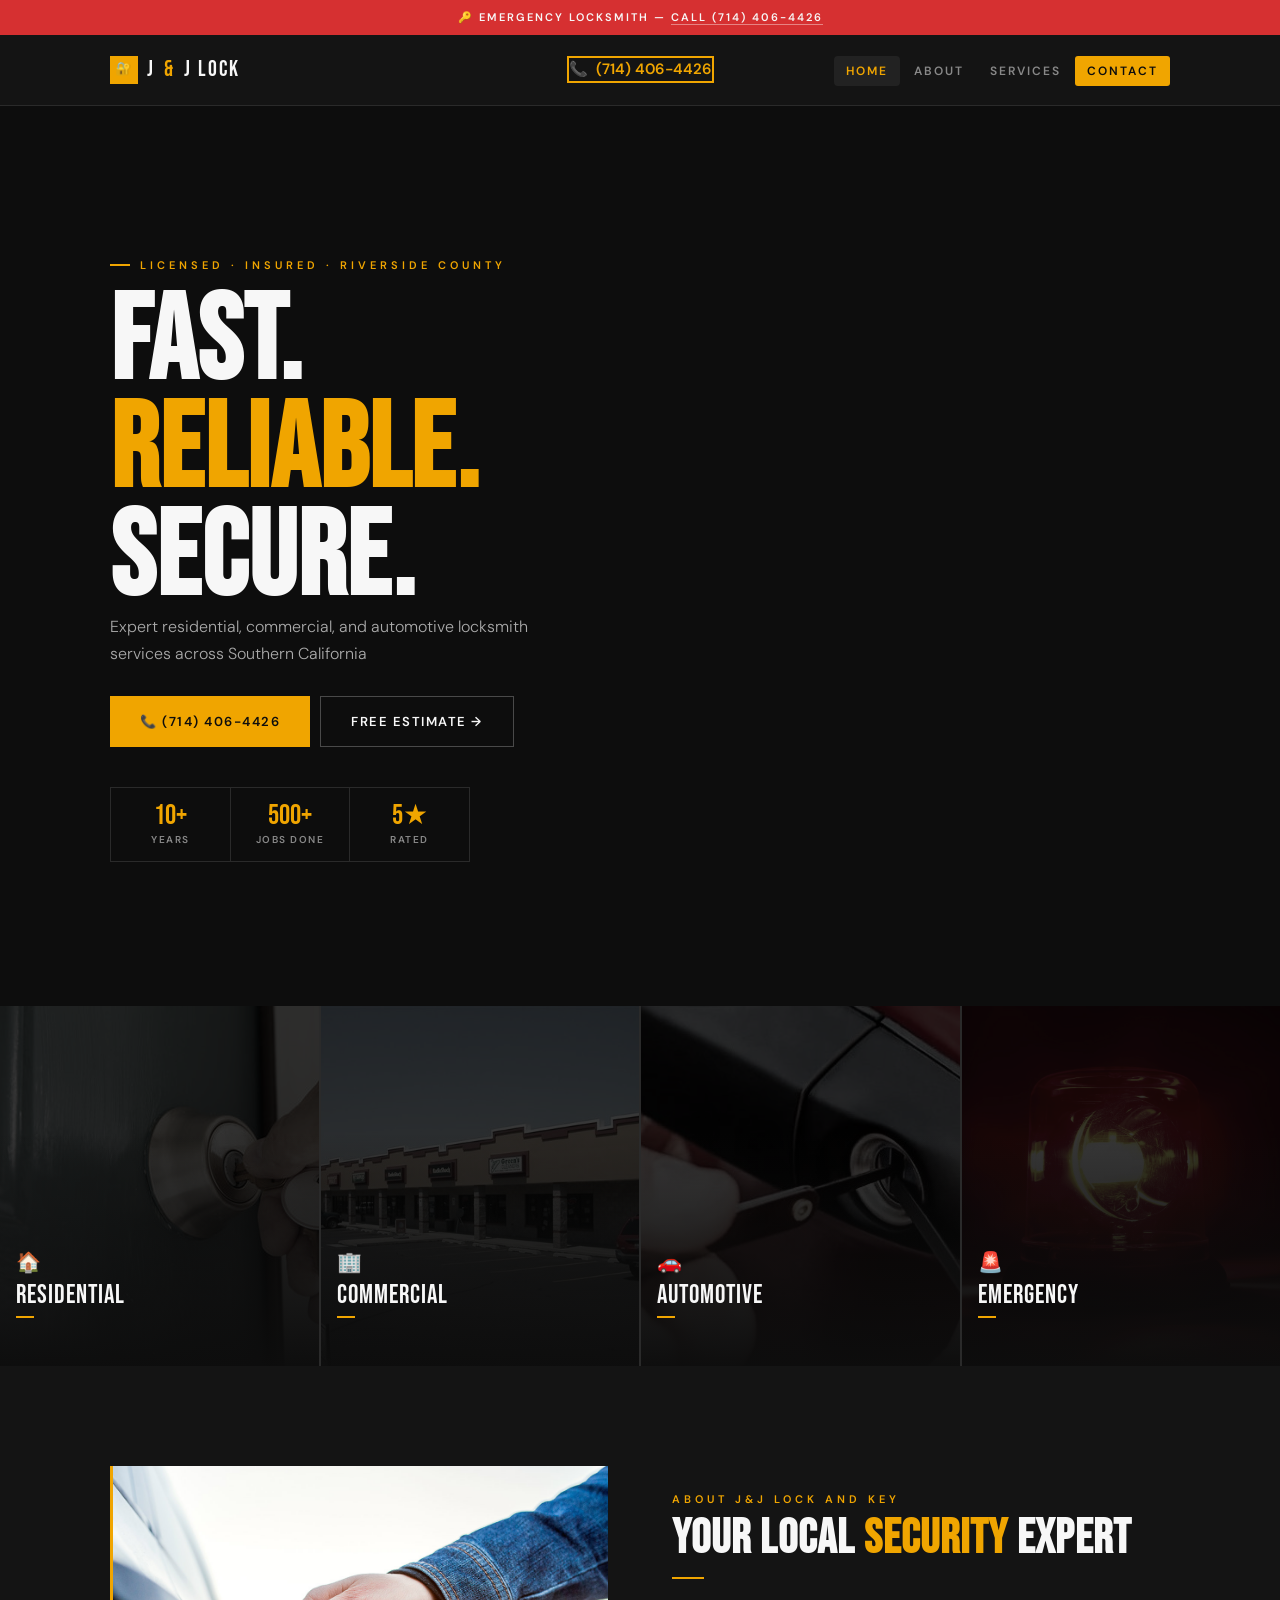
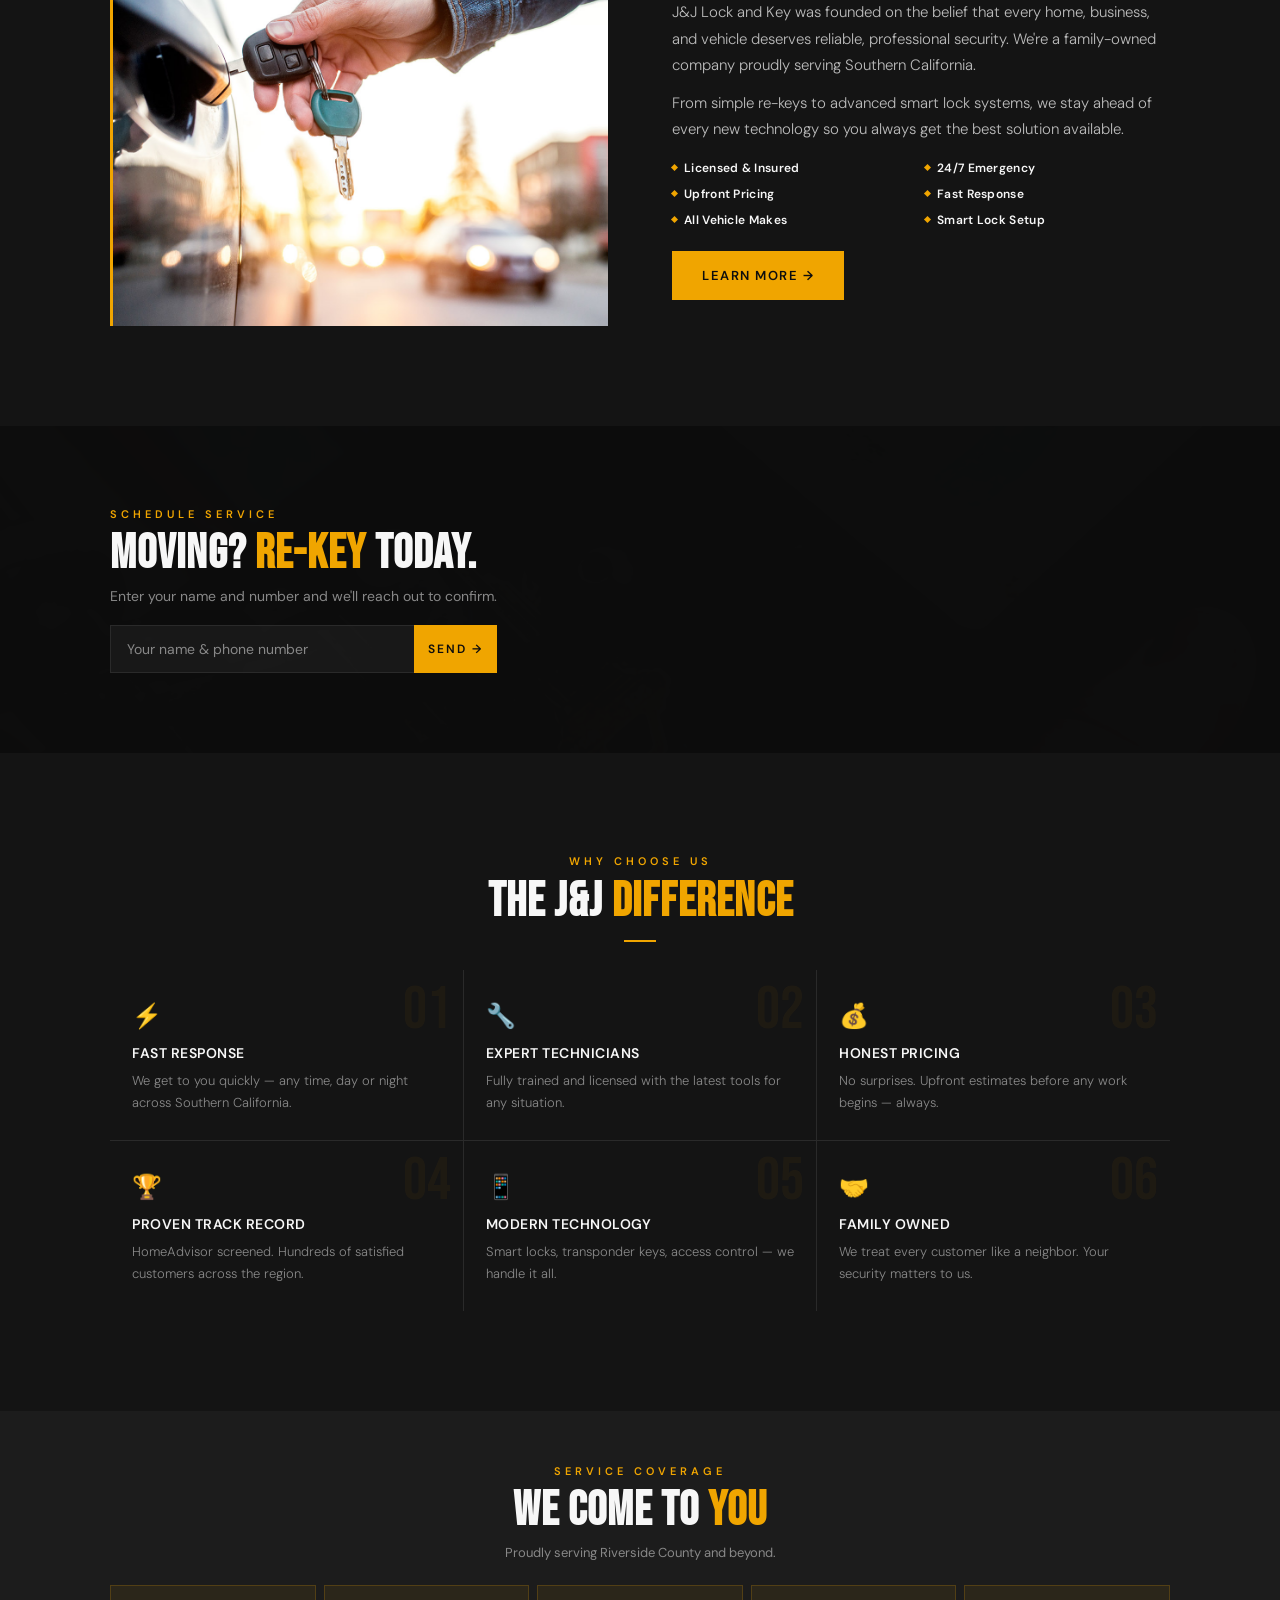
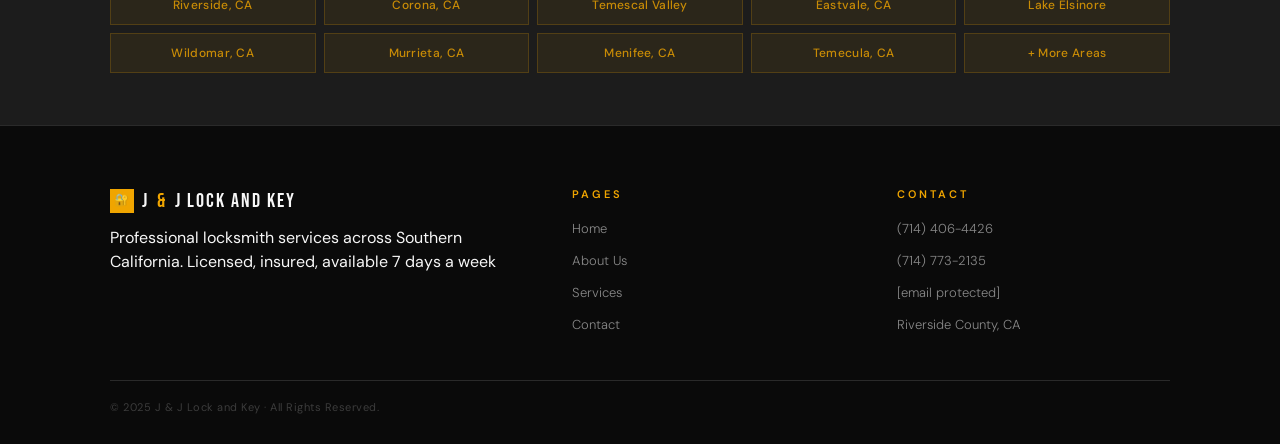
==== index.html @ a3571da6 "first commit" ====
<!DOCTYPE html>
<html lang="en">
<head>
<meta charset="UTF-8">
<meta name="viewport" content="width=device-width, initial-scale=1.0">
<title>J&J Lock and Key – Professional Locksmith | Southern California</title>
<link rel="stylesheet" href="style.css">

</head>
<body>
<div class="strip"><p>🔑 Emergency Locksmith — <a href="tel:+17144064426">Call (714) 406-4426</a></p></div>
<nav class="nav">
  <div class="wrap">
    <div class="nav__inner">
      <a href="index.html" class="nav__logo"><div class="nav__logo-mark">🔐</div>J<span>&amp;</span>J Lock</a>
      <a href="tel:+17144064426" class="nav__phone-mobile">📞 (714) 406-4426</a>
      <a href="tel:+17144064426" class="nav__phone-desktop">(714) 406-4426</a>
      <ul class="nav__links">
        <li><a href="index.html" class="active">Home</a></li>
        <li><a href="about.html">About</a></li>
        <li><a href="services.html">Services</a></li>
        <li><a href="contact.html" class="nav__cta">Contact</a></li>
      </ul>
      <button class="nav__burger" id="burger" aria-label="Open menu">
        <span></span><span></span><span></span>
      </button>
    </div>
  </div>
</nav>

<div class="nav__scrim" id="scrim"></div>
<div class="nav__drawer" id="drawer">
  <div class="nav__drawer-top">
    <div class="nav__drawer-logo"><div class="nav__logo-mark">🔐</div>J<span>&amp;</span>J Lock</div>
    <button class="nav__drawer-close" id="drawerClose">✕</button>
  </div>
  <div class="nav__drawer-phone">
    <span style="font-size:22px;">📞</span>
    <div><a href="tel:+17144064426">(714) 406-4426</a><p>Call or text anytime</p></div>
  </div>
  <nav class="nav__drawer-links">
    <a href="index.html" class="active">🏠 Home</a>
    <a href="about.html">👤 About Us</a>
    <a href="services.html">🔧 Services</a>
    <a href="contact.html">✉️ Contact</a>
  </nav>
  <a href="contact.html" class="nav__drawer-cta">Get a Free Estimate →</a>
  <div class="nav__drawer-bottom">
    <p>J&amp;J Lock and Key<br>Riverside County, CA<br>Licensed · Insured · Home Advisor Approved</p>
  </div>
</div>

<script>
(function(){
  var b=document.getElementById('burger'),d=document.getElementById('drawer'),s=document.getElementById('scrim'),c=document.getElementById('drawerClose');
  function open(){b.classList.add('open');d.classList.add('open');s.classList.add('open');document.body.style.overflow='hidden';}
  function shut(){b.classList.remove('open');d.classList.remove('open');s.classList.remove('open');document.body.style.overflow='';}
  b.addEventListener('click',open);c.addEventListener('click',shut);s.addEventListener('click',shut);
  d.querySelectorAll('a').forEach(function(a){a.addEventListener('click',shut);});
})();
</script>

<section class="hero">
  <video class="hero__video" autoplay muted loop playsinline>
    <source src="istockphoto-1173517338-640_adpp_is.mp4" type="video/mp4">
  </video>
  <div class="hero__overlay"></div>
  <div class="wrap">
    <div class="hero__body">
      <div class="hero__eyebrow a1"><span class="label">Licensed · Insured · Riverside County</span></div>
      <h1 class="d1 a2">Fast.<br><span class="gold">Reliable.</span><br>Secure.</h1>
      <p class="hero__sub a3">Expert residential, commercial, and automotive locksmith services across Southern California</p>
      <div class="hero__actions a4">
        <a href="tel:+17144064426" class="btn btn--gold">📞 (714) 406-4426</a>
        <a href="contact.html" class="btn btn--ghost">Free Estimate →</a>
      </div>
      <div class="hero__stats a5">
        <div class="hstat"><div class="hstat__n">10+</div><div class="hstat__l">Years</div></div>
        <div class="hstat"><div class="hstat__n">500+</div><div class="hstat__l">Jobs Done</div></div>
        <div class="hstat"><div class="hstat__n">5★</div><div class="hstat__l">Rated</div></div>
      </div>
    </div>
  </div>
</section>

<div class="svc-grid">
  <div class="svc-card"><img src="joelimage7.jpg" alt="Residential">
    <div class="svc-card__body"><div class="svc-card__icon">🏠</div><div class="svc-card__name">Residential</div><div class="svc-card__tick"></div><div class="svc-card__desc">Locks, re-keying, deadbolts &amp; smart locks.</div><a href="services.html" class="svc-card__link">See Services →</a></div></div>
  <div class="svc-card"><img src="commercial.jpg" alt="Commercial">
    <div class="svc-card__body"><div class="svc-card__icon">🏢</div><div class="svc-card__name">Commercial</div><div class="svc-card__tick"></div><div class="svc-card__desc">Master keys, access control &amp; re-keying.</div><a href="services.html" class="svc-card__link">See Services →</a></div></div>
  <div class="svc-card"><img src="automotive.jpg" alt="Automotive">
    <div class="svc-card__body"><div class="svc-card__icon">🚗</div><div class="svc-card__name">Automotive</div><div class="svc-card__tick"></div><div class="svc-card__desc">Car lockouts, key cutting &amp; transponders.</div><a href="services.html" class="svc-card__link">See Services →</a></div></div>
  <div class="svc-card"><img src="alarm.jpg" alt="Emergency">
    <div class="svc-card__body"><div class="svc-card__icon">🚨</div><div class="svc-card__name">Emergency</div><div class="svc-card__tick"></div><div class="svc-card__desc">Locked out? We respond 24/7.</div><a href="contact.html" class="svc-card__link">Call Now →</a></div></div>
</div>

<section class="section section--dark">
  <div class="wrap">
    <div class="about-row__grid">
      <img class="about-row__img" src="joelimage5.jpg" alt="Joel at work">
      <div class="about-row__body">
        <span class="label" style="display:block;margin-bottom:8px;">About J&amp;J Lock and Key</span>
        <h2 class="d3" style="margin-bottom:4px;">Your Local <span class="gold">Security</span> Expert</h2>
        <div class="line"></div>
        <p>J&amp;J Lock and Key was founded on the belief that every home, business, and vehicle deserves reliable, professional security. We're a family-owned company proudly serving Southern California.</p>
        <p>From simple re-keys to advanced smart lock systems, we stay ahead of every new technology so you always get the best solution available.</p>
        <div class="feats">
          <div class="feat">Licensed &amp; Insured</div><div class="feat">24/7 Emergency</div>
          <div class="feat">Upfront Pricing</div><div class="feat">Fast Response</div>
          <div class="feat">All Vehicle Makes</div><div class="feat">Smart Lock Setup</div>
        </div>
        <a href="about.html" class="btn btn--gold">Learn More →</a>
      </div>
    </div>
  </div>
</section>

<section class="cta-section">
  <div class="cta-section__bg" style="background-image:url('keycutter.jpg');"></div>
  <div class="cta-section__overlay"></div>
  <div class="wrap"><div class="cta-section__inner">
    <div class="cta-section__body">
      <span class="label" style="display:block;margin-bottom:8px;">Schedule Service</span>
      <h2 class="d3" style="margin-bottom:8px;">Moving? <span class="gold">Re-Key</span> Today.</h2>
      <p>Enter your name and number and we'll reach out to confirm.</p>
      <form class="cta-form" onsubmit="return false;" style="margin-top:18px;">
        <input type="text" placeholder="Your name &amp; phone number">
        <button type="submit">Send →</button>
      </form>
    </div>
  </div></div>
</section>

<section class="section section--dark">
  <div class="wrap">
    <div class="center">
      <span class="label" style="display:block;margin-bottom:8px;">Why Choose Us</span>
      <h2 class="d3" style="margin-bottom:4px;">The J&amp;J <span class="gold">Difference</span></h2>
      <div class="line line--c"></div>
    </div>
    <div class="why-grid">
      <div class="why-card"><div class="why-card__n">01</div><span class="why-card__icon">⚡</span><div class="why-card__title">Fast Response</div><p class="why-card__body">We get to you quickly — any time, day or night across Southern California.</p></div>
      <div class="why-card"><div class="why-card__n">02</div><span class="why-card__icon">🔧</span><div class="why-card__title">Expert Technicians</div><p class="why-card__body">Fully trained and licensed with the latest tools for any situation.</p></div>
      <div class="why-card"><div class="why-card__n">03</div><span class="why-card__icon">💰</span><div class="why-card__title">Honest Pricing</div><p class="why-card__body">No surprises. Upfront estimates before any work begins — always.</p></div>
      <div class="why-card"><div class="why-card__n">04</div><span class="why-card__icon">🏆</span><div class="why-card__title">Proven Track Record</div><p class="why-card__body">HomeAdvisor screened. Hundreds of satisfied customers across the region.</p></div>
      <div class="why-card"><div class="why-card__n">05</div><span class="why-card__icon">📱</span><div class="why-card__title">Modern Technology</div><p class="why-card__body">Smart locks, transponder keys, access control — we handle it all.</p></div>
      <div class="why-card"><div class="why-card__n">06</div><span class="why-card__icon">🤝</span><div class="why-card__title">Family Owned</div><p class="why-card__body">We treat every customer like a neighbor. Your security matters to us.</p></div>
    </div>
  </div>
</section>

<section class="areas">
  <div class="wrap">
    <span class="label" style="display:block;margin-bottom:8px;">Service Coverage</span>
    <h2 class="d3" style="margin-bottom:8px;">We Come To <span class="gold">You</span></h2>
    <p>Proudly serving Riverside County and beyond.</p>
    <div class="tags" style="margin-top:18px;">
      <span class="tag-pill">Riverside, CA</span><span class="tag-pill">Corona, CA</span>
      <span class="tag-pill">Temescal Valley</span><span class="tag-pill">Eastvale, CA</span>
      <span class="tag-pill">Lake Elsinore</span><span class="tag-pill">Wildomar, CA</span>
      <span class="tag-pill">Murrieta, CA</span><span class="tag-pill">Menifee, CA</span>
      <span class="tag-pill">Temecula, CA</span><span class="tag-pill">+ More Areas</span>
    </div>
  </div>
</section>
<footer class="footer"><div class="wrap">
  <div class="footer__grid">
    <div>
      <a href="index.html" class="footer__logo"><div class="footer__logo-mark">🔐</div>J<span>&amp;</span>J Lock and Key</a>
      <p>Professional locksmith services across Southern California. Licensed, insured, available 7 days a week</p>
    </div>
    <div>
      <span class="footer__head">Pages</span>
      <ul class="footer__list">
        <li><a href="index.html">Home</a></li>
        <li><a href="about.html">About Us</a></li>
        <li><a href="services.html">Services</a></li>
        <li><a href="contact.html">Contact</a></li>
      </ul>
    </div>
    <div>
      <span class="footer__head">Contact</span>
      <ul class="footer__list">
        <li><a href="tel:+17144064426">(714) 406-4426</a></li>
        <li><a href="tel:+17147732135">(714) 773-2135</a></li>
        <li><a href="/cdn-cgi/l/email-protection#432a2d252c0329292f2c2028222d2728263a6d202c2e"><span class="__cf_email__" data-cfemail="620b0c040d2208080e0d0109030c0609071b4c010d0f">[email&#160;protected]</span></a></li>
        <li><span>Riverside County, CA</span></li>
      </ul>
    </div>
  </div>
  <div class="footer__bottom">© 2025 J &amp; J Lock and Key · All Rights Reserved.</div>
</div></footer>
<div class="phone-bar">
  <a href="tel:+1714406442
---- style.css ----
@import url('https://fonts.googleapis.com/css2?family=Bebas+Neue&family=DM+Sans:wght@300;400;500;600&display=swap');

/* ─── TOKENS ─── */
:root {
  --black:  #0d0d0d;
  --dark:   #141414;
  --card:   #1c1c1c;
  --border: #2a2a2a;
  --gold:   #f0a500;
  --gold2:  #ffc444;
  --white:  #f7f7f7;
  --muted:  #888;
  --smoke:  #bbb;
  --red:    #d63031;
  --d: 'Bebas Neue', sans-serif;
  --b: 'DM Sans', sans-serif;
}

/* ─── RESET ─── */
*,*::before,*::after{margin:0;padding:0;box-sizing:border-box;}
html{scroll-behavior:smooth;-webkit-text-size-adjust:100%;}
body{font-family:var(--b);background:var(--black);color:var(--white);overflow-x:hidden;line-height:1.5;}
img,video{display:block;max-width:100%;}
a{text-decoration:none;color:inherit;}
ul{list-style:none;}
button{font-family:var(--b);}

/* ─── LAYOUT ─── */
.wrap{width:100%;max-width:1140px;margin:0 auto;padding:0 20px;}
.section{padding:64px 0;}
.section--dark{background:var(--dark);}
.section--card{background:var(--card);}
.gold{color:var(--gold);}
.center{text-align:center;}

/* ─── TYPE ─── */
.d1{font-family:var(--d);font-size:clamp(52px,14vw,120px);line-height:.9;letter-spacing:1px;text-transform:uppercase;}
.d2{font-family:var(--d);font-size:clamp(36px,9vw,72px);line-height:.95;letter-spacing:1px;text-transform:uppercase;}
.d3{font-family:var(--d);font-size:clamp(28px,6vw,48px);line-height:1;letter-spacing:1px;text-transform:uppercase;}
.d4{font-family:var(--d);font-size:clamp(20px,4vw,32px);line-height:1;letter-spacing:1px;text-transform:uppercase;}
.label{font-size:11px;font-weight:600;letter-spacing:4px;text-transform:uppercase;color:var(--gold);}
.body{font-size:15px;font-weight:300;line-height:1.75;color:var(--smoke);}
.body--sm{font-size:13px;font-weight:300;line-height:1.65;color:var(--muted);}
.line{width:32px;height:2px;background:var(--gold);margin:14px 0 20px;}
.line--c{margin:14px auto 20px;}

/* ─── BUTTONS ─── */
.btn{display:inline-flex;align-items:center;justify-content:center;gap:8px;font-family:var(--b);font-size:13px;font-weight:600;letter-spacing:1.5px;text-transform:uppercase;padding:15px 30px;border:none;cursor:pointer;transition:all .2s;white-space:nowrap;}
.btn--gold{background:var(--gold);color:var(--black);}
.btn--gold:hover{background:var(--gold2);transform:translateY(-2px);box-shadow:0 8px 28px rgba(240,165,0,.3);}
.btn--ghost{background:transparent;color:var(--white);border:1.5px solid rgba(255,255,255,.25);}
.btn--ghost:hover{border-color:var(--gold);color:var(--gold);}
.btn--full{width:100%;}
.btn--sm{padding:10px 20px;font-size:12px;}

/* ─── STICKY PHONE BAR ─── */
.phone-bar{position:fixed;bottom:0;left:0;right:0;z-index:999;display:grid;grid-template-columns:1fr 1fr;}
.phone-bar a{display:flex;align-items:center;justify-content:center;gap:8px;padding:16px;font-size:13px;font-weight:600;letter-spacing:1px;text-transform:uppercase;transition:opacity .2s;}
.phone-bar__call{background:var(--gold);color:var(--black);}
.phone-bar__call:hover{background:var(--gold2);}
.phone-bar__quote{background:var(--black);color:var(--white);border-top:2px solid var(--border);}
.phone-bar__quote:hover{background:var(--card);}

/* ─── EMERGENCY STRIP ─── */
.strip{background:var(--red);padding:9px 0;text-align:center;}
.strip p{font-size:11px;font-weight:600;letter-spacing:2px;text-transform:uppercase;color:var(--white);}
.strip a{color:var(--white);border-bottom:1px solid rgba(255,255,255,.4);}

/* ─── NAV ─── */
.nav{background:var(--dark);border-bottom:1px solid var(--border);position:sticky;top:0;z-index:400;}
.nav__inner{display:grid;grid-template-columns:auto 1fr auto;align-items:center;height:58px;}
.nav__logo{font-family:var(--d);font-size:20px;letter-spacing:2px;text-transform:uppercase;color:var(--white);display:flex;align-items:center;gap:9px;white-space:nowrap;justify-self:start;}
.nav__logo-mark{width:28px;height:28px;background:var(--gold);display:flex;align-items:center;justify-content:center;font-size:13px;flex-shrink:0;}
.nav__logo span{color:var(--gold);}
.nav__phone-desktop{display:none;}
.nav__phone-mobile{justify-self:center;margin-left:-20px;display:flex;align-items:center;gap:6px;border:1.5px solid var(--gold);padding:7px 14px;font-size:12px;font-weight:600;letter-spacing:1px;color:var(--gold);white-space:nowrap;transition:all .2s;}
.nav__phone-mobile:hover{background:var(--gold);color:var(--black);}

/* HAMBURGER BUTTON */
.nav__burger{display:flex;flex-direction:column;justify-content:center;align-items:center;gap:5px;width:40px;height:40px;background:none;border:1.5px solid var(--border);cursor:pointer;flex-shrink:0;transition:border-color .2s;justify-self:end;}
.nav__burger:hover{border-color:var(--gold);}
.nav__burger span{display:block;width:20px;height:2px;background:var(--gold);transition:all .3s;transform-origin:center;}
.nav__burger.open span:nth-child(1){transform:translateY(6.5px) rotate(45deg);}
.nav__burger.open span:nth-child(2){opacity:0;transform:scaleX(0);}
.nav__burger.open span:nth-child(3){transform:translateY(-6.5px) rotate(-45deg);}

/* MOBILE DRAWER */
.nav__drawer{position:fixed;top:0;right:0;bottom:0;width:280px;max-width:85vw;background:var(--dark);border-left:1px solid var(--border);z-index:500;transform:translateX(100%);transition:transform .32s cubic-bezier(.4,0,.2,1);display:flex;flex-direction:column;overflow-y:auto;}
.nav__drawer.open{transform:translateX(0);}
.nav__drawer-top{display:flex;align-items:center;justify-content:space-between;padding:18px 20px;border-bottom:1px solid var(--border);}
.nav__drawer-logo{font-family:var(--d);font-size:18px;letter-spacing:2px;text-transform:uppercase;color:var(--white);display:flex;align-items:center;gap:8px;}
.nav__drawer-logo span{color:var(--gold);}
.nav__drawer-close{width:36px;height:36px;background:none;border:1.5px solid var(--border);color:var(--muted);font-size:18px;cursor:pointer;display:flex;align-items:center;justify-content:center;transition:all .2s;line-height:1;}
.nav__drawer-close:hover{border-color:var(--gold);color:var(--gold);}
.nav__drawer-phone{display:flex;align-items:center;gap:10px;padding:16px 20px;background:rgba(240,165,0,.07);border-bottom:1px solid var(--border);}
.nav__drawer-phone a{font-size:16px;font-weight:600;color:var(--gold);}
.nav__drawer-phone p{font-size:11px;color:var(--muted);letter-spacing:.5px;}
.nav__drawer-links{display:flex;flex-direction:column;padding:16px 0;}
.nav__drawer-links a{display:flex;align-items:center;justify-content:space-between;padding:14px 20px;font-size:14px;font-weight:600;letter-spacing:1px;text-transform:uppercase;color:var(--smoke);border-left:3px solid transparent;transition:all .2s;}
.nav__drawer-links a:hover,.nav__drawer-links a.active{color:var(--white);background:rgba(255,255,255,.04);border-left-color:var(--gold);}
.nav__drawer-links a.active{color:var(--gold);}
.nav__drawer-links a::after{content:'→';font-size:12px;color:var(--muted);}
.nav__drawer-cta{margin:8px 20px 0;background:var(--gold);color:var(--black);padding:14px 20px;font-size:13px;font-weight:600;letter-spacing:1.5px;text-transform:uppercase;text-align:center;display:block;transition:background .2s;}
.nav__drawer-cta:hover{background:var(--gold2);color:var(--black);}
.nav__drawer-bottom{margin-top:auto;padding:20px;border-top:1px solid var(--border);}
.nav__drawer-bottom p{font-size:11px;color:var(--muted);line-height:1.6;}

/* SCRIM */
.nav__scrim{position:fixed;inset:0;background:rgba(0,0,0,.65);z-index:490;opacity:0;pointer-events:none;transition:opacity .32s;}
.nav__scrim.open{opacity:1;pointer-events:all;}

/* DESKTOP NAV LINKS (hidden on mobile) */
.nav__links{display:none;}

/* ─── HERO ─── */
.hero{position:relative;min-height:100svh;display:flex;align-items:center;overflow:hidden;padding-bottom:70px;}
.hero__video{position:absolute;inset:0;width:100%;height:100%;object-fit:cover;filter:brightness(.14) saturate(.3);}
.hero__overlay{position:absolute;inset:0;background:linear-gradient(160deg,rgba(13,13,13,.97) 0%,rgba(13,13,13,.8) 60%,rgba(13,13,13,.25) 100%);}
.hero__body{position:relative;z-index:2;padding:52px 0;}
.hero__eyebrow{display:inline-flex;align-items:center;gap:10px;margin-bottom:16px;}
.hero__eyebrow::before{content:'';width:20px;height:2px;background:var(--gold);}
.hero__title{margin-bottom:18px;}
.hero__sub{font-size:16px;font-weight:300;line-height:1.7;color:rgba(187,187,187,.9);max-width:460px;margin-bottom:28px;}
.hero__actions{display:flex;flex-direction:column;gap:10px;max-width:340px;}
.hero__stats{display:flex;gap:0;margin-top:40px;border:1px solid var(--border);overflow:hidden;max-width:360px;}
.hstat{flex:1;padding:14px 12px;text-align:center;border-right:1px solid var(--border);}
.hstat:last-child{border-right:none;}
.hstat__n{font-family:var(--d);font-size:28px;color:var(--gold);line-height:1;}
.hstat__l{font-size:10px;font-weight:600;letter-spacing:1.5px;text-transform:uppercase;color:var(--muted);margin-top:2px;}

/* ─── SERVICE CARDS ─── */
.svc-grid{display:grid;grid-template-columns:1fr 1fr;gap:2px;background:var(--border);}
.svc-card{position:relative;overflow:hidden;height:220px;background:var(--card);}
.svc-card img{width:100%;height:100%;object-fit:cover;filter:brightness(.22) saturate(.4);transition:filter .5s,transform .6s;}
.svc-card:hover img{filter:brightness(.38) saturate(.7);transform:scale(1.06);}
.svc-card__body{position:absolute;inset:0;display:flex;flex-direction:column;justify-content:flex-end;padding:18px 16px;background:linear-gradient(to top,rgba(13,13,13,.97) 0%,transparent 65%);}
.svc-card__icon{font-size:20px;margin-bottom:6px;}
.svc-card__name{font-family:var(--d);font-size:22px;letter-spacing:1px;text-transform:uppercase;color:var(--white);line-height:1;}
.svc-card__tick{width:18px;height:2px;background:var(--gold);margin:7px 0;transition:width .3s;}
.svc-card:hover .svc-card__tick{width:32px;}
.svc-card__desc{font-size:11px;color:var(--smoke);line-height:1.4;max-height:0;overflow:hidden;opacity:0;transition:max-height .4s,opacity .4s;}
.svc-card:hover .svc-card__desc{max-height:50px;opacity:1;}
.svc-card__link{display:inline-block;margin-top:8px;font-size:10px;font-weight:600;letter-spacing:2px;text-transform:uppercase;color:var(--gold);opacity:0;transform:translateY(5px);transition:all .3s;}
.svc-card:hover .svc-card__link{opacity:1;transform:translateY(0);}

/* ─── ABOUT ROW ─── */
.about-row__img{width:100%;height:280px;object-fit:cover;object-position:top;border-left:3px solid var(--gold);}
.about-row__body{padding-top:28px;}
.about-row__body p{font-size:14px;font-weight:300;line-height:1.75;color:var(--smoke);margin-bottom:12px;}
.feats{display:grid;grid-template-columns:1fr 1fr;gap:8px;margin:16px 0 22px;}
.feat{display:flex;align-items:center;gap:7px;font-size:12px;font-weight:600;letter-spacing:.3px;color:var(--white);}
.feat::before{content:'';width:5px;height:5px;background:var(--gold);flex-shrink:0;transform:rotate(45deg);}

/* ─── CTA FORM ─── */
.cta-section{position:relative;padding:56px 0;overflow:hidden;}
.cta-section__bg{position:absolute;inset:0;background-size:cover;background-position:center;filter:brightness(.06) saturate(.3);}
.cta-section__overlay{position:absolute;inset:0;background:rgba(13,13,13,.95);}
.cta-section__body{position:relative;z-index:2;}
.cta-section h2{margin-bottom:8px;}
.cta-section p{font-size:14px;color:var(--muted);margin-bottom:22px;}
.cta-form{display:flex;flex-direction:column;gap:0;max-width:440px;}
.cta-form input{background:rgba(255,255,255,.05);border:1px solid var(--border);color:var(--white);padding:14px 16px;font-family:var(--b);font-size:14px;outline:none;transition:border-color .2s;}
.cta-form input:focus{border-color:var(--gold);}
.cta-form input::placeholder{color:var(--muted);}
.cta-form button{background:var(--gold);color:var(--black);border:none;padding:14px;font-family:var(--b);font-size:12px;font-weight:600;letter-spacing:2px;text-transform:uppercase;cursor:pointer;transition:background .2s;}
.cta-form button:hover{background:var(--gold2);}

/* ─── WHY CARDS ─── */
.why-grid{display:grid;grid-template-columns:1fr;gap:1px;background:var(--border);margin-top:28px;}
.why-card{background:var(--dark);padding:26px 22px;position:relative;overflow:hidden;border-top:2px solid transparent;transition:all .3s;}
.why-card:hover{border-top-color:var(--gold);}
.why-card__n{font-family:var(--d);font-size:60px;color:rgba(240,165,0,.05);line-height:1;position:absolute;top:8px;right:12px;}
.why-card__icon{font-size:24px;margin-bottom:9px;display:block;}
.why-card__title{font-size:14px;font-weight:600;letter-spacing:.5px;text-transform:uppercase;color:var(--white);margin-bottom:6px;}
.why-card__body{font-size:13px;font-weight:300;line-height:1.7;color:var(--muted);}

/* ─── AREAS ─── */
.areas{padding:52px 0;background:var(--card);text-align:center;}
.areas h2{margin-bottom:8px;}
.areas p{font-size:13px;color:var(--muted);margin-bottom:22px;}
.tags{display:grid;grid-template-columns:repeat(2,1fr);gap:8px;}
.tag-pill{background:rgba(240,165,0,.07);border:1px solid rgba(240,165,0,.2);color:rgba(240,165,0,.8);padding:10px 14px;font-size:12px;font-weight:500;letter-spacing:.3px;transition:all .2s;text-align:center;display:flex;align-items:center;justify-content:center;}
.tag-pill:hover{background:rgba(240,165,0,.14);border-color:var(--gold);color:var(--gold);}
@media(min-width:480px){.tags{grid-template-columns:repeat(3,1fr);}}
@media(min-width:640px){.tags{grid-template-columns:repeat(4,1fr);}}
@media(min-width:960px){.tags{grid-template-columns:repeat(5,1fr);}}

/* ─── FOOTER ─── */
.footer{background:#0a0a0a;border-top:1px solid var(--border);padding:44px 0 80px;}
.footer__grid{display:grid;grid-template-columns:1fr;gap:32px;margin-bottom:28px;}
.footer__logo{font-family:var(--d);font-size:20px;letter-spacing:2px;text-transform:uppercase;display:inline-flex;align-items:center;gap:8px;margin-bottom:10px;}
.footer__logo span{color:var(--gold);}
.footer__logo-mark{width:24px;height:24px;background:var(--gold);display:flex;align-items:center;justify-content:center;font-size:12px;}
.footer__brand p{font-size:13px;font-weight:300;line-height:1.7;color:var(--muted);}
.footer__head{font-size:11px;font-weight:600;letter-spacing:3px;text-transform:uppercase;color:var(--gold);margin-bottom:14px;display:block;}
.footer__list li{margin-bottom:8px;}
.footer__list a,.footer__list span{font-size:13px;font-weight:300;color:var(--muted);transition:color .2s;}
.footer__list a:hover{color:var(--gold);}
.footer__bottom{border-top:1px solid var(--border);padding-top:18px;font-size:11px;color:rgba(136,136,136,.4);letter-spacing:.5px;text-align:center;}

/* ─── PAGE HERO ─── */
.pg-hero{position:relative;padding:64px 0 52px;overflow:hidden;}
.pg-hero__bg{position:absolute;inset:0;background-size:cover;background-position:center;filter:brightness(.12) saturate(.4);}
.pg-hero__overlay{position:absolute;inset:0;background:linear-gradient(160deg,rgba(13,13,13,.98) 0%,rgba(13,13,13,.7) 100%);}
.pg-hero__body{position:relative;z-index:2;}
.pg-hero__label{display:flex;align-items:center;gap:10px;font-size:11px;font-weight:600;letter-spacing:4px;text-transform:uppercase;color:var(--gold);margin-bottom:12px;}
.pg-hero__label::before{content:'';width:20px;height:2px;background:var(--gold);}

/* ─── SERVICES PAGE ─── */
.svc-block{margin-bottom:52px;}
.svc-block:last-child{margin-bottom:0;}
.svc-block__img{width:100%;height:240px;object-fit:cover;border-bottom:2px solid var(--gold);}
.svc-tag{display:inline-block;background:var(--gold);color:var(--black);font-size:10px;font-weight:700;letter-spacing:2px;text-transform:uppercase;padding:5px 14px;margin:16px 0 10px;}
.svc-block h2{margin-bottom:10px;}
.svc-block p{font-size:14px;color:var(--smoke);line-height:1.75;margin-bottom:10px;}
.svc-list{display:grid;grid-template-columns:1fr 1fr;gap:7px;margin:14px 0 20px;}
.svc-list li{display:flex;align-items:center;gap:7px;font-size:12px;font-weight:500;color:var(--white);}
.svc-list li::before{content:'';width:5px;height:5px;background:var(--gold);flex-shrink:0;transform:rotate(45deg);}
.svc-divider{border:none;border-top:1px solid var(--border);margin-top:52px;}

/* ─── EMERGENCY ─── */
.emg{position:relative;padding:56px 0;overflow:hidden;}
.emg__bg{position:absolute;inset:0;background-size:cover;background-position:center;filter:brightness(.08) saturate(.3);}
.emg__overlay{position:absolute;inset:0;background:rgba(13,13,13,.94);}
.emg__body{position:relative;z-index:2;}
.emg h2{margin-bottom:12px;}
.emg p{font-size:14px;color:var(--smoke);line-height:1.75;margin-bottom:20px;}
.emg-cards{display:grid;grid-template-columns:1fr;gap:8px;margin-top:24px;}
.emg-card{display:flex;gap:14px;background:rgba(240,165,0,.04);border:1px solid rgba(240,165,0,.1);padding:16px;}
.emg-card__icon{font-size:20px;flex-shrink:0;}
.emg-card__title{font-size:13px;font-weight:600;letter-spacing:.5px;text-transform:uppercase;color:var(--white);margin-bottom:3px;}
.emg-card__body{font-size:12px;color:var(--muted);line-height:1.5;}

/* ─── PRICING ─── */
.price-grid{display:grid;grid-template-columns:1fr;gap:1px;background:var(--border);margin-top:24px;}
.price-card{background:var(--dark);padding:28px 22px;text-align:center;border-top:2px solid transparent;transition:all .3s;position:relative;}
.price-card:hover{border-top-color:rgba(240,165,0,.4);}
.price-card.hot{background:var(--card);border-top-color:var(--gold);}
.price-card.hot::before{content:'MOST POPULAR';position:absolute;top:0;left:50%;transform:translateX(-50%) translateY(-100%);background:var(--gold);color:var(--black);font-size:9px;font-weight:700;letter-spacing:2px;padding:5px 14px;white-space:nowrap;}
.price-card__icon{font-size:28px;margin-bottom:10px;display:block;}
.price-card__name{font-family:var(--d);font-size:22px;letter-spacing:1px;margin-bottom:14px;}
.price-card__list{list-style:none;margin-bottom:20px;}
.price-card__list li{font-size:13px;color:var(--muted);padding:6px 0;border-bottom:1px solid var(--border);}
.price-card__list li:last-child{border-bottom:none;}

/* ─── ABOUT PAGE ─── */
.meet-photos{display:flex;flex-direction:column;gap:2px;margin-bottom:28px;}
.meet-photos img{width:100%;height:250px;object-fit:cover;object-position:top;}
.meet-photos img:first-child{border-left:3px solid var(--gold);}
.vals-grid{display:grid;grid-template-columns:1fr;gap:1px;background:var(--border);margin-top:24px;}
.val{background:var(--dark);padding:26px 20px;position:relative;overflow:hidden;border-top:2px solid transparent;transition:all .3s;}
.val:hover{border-top-color:var(--gold);}
.val__icon{font-size:24px;margin-bottom:9px;display:block;}
.val__title{font-size:13px;font-weight:600;letter-spacing:.5px;text-transform:uppercase;color:var(--white);margin-bottom:6px;}
.val__body{font-size:13px;font-weight:300;line-height:1.7;color:var(--muted);}
.val__n{position:absolute;bottom:-6px;right:10px;font-family:var(--d);font-size:72px;color:rgba(240,165,0,.04);line-height:1;}
.certs{display:flex;flex-wrap:wrap;justify-content:center;gap:20px 32px;padding:36px 0;border-top:1px solid var(--border);}
.cert{text-align:center;}
.cert__icon{font-size:26px;margin-bottom:5px;display:block;}
.cert__label{font-size:10px;font-weight:600;letter-spacing:2px;text-transform:uppercase;color:var(--muted);}

/* ─── CONTACT PAGE ─── */
.contact-cards{display:flex;flex-direction:column;gap:1px;background:var(--border);margin-bottom:24px;}
.cc{background:var(--dark);padding:15px 16px;display:flex;align-items:flex-start;gap:12px;border-left:2px solid transparent;transition:all .3s;}
.cc:hover{border-left-color:var(--gold);background:var(--card);}
.cc__icon{font-size:18px;flex-shrink:0;margin-top:2px;}
.cc__label{font-size:10px;font-weight:600;letter-spacing:3px;text-transform:uppercase;color:var(--gold);margin-bottom:3px;display:block;}
.cc__val{font-size:14px;color:var(--white);line-height:1.5;}
.cc__val a{color:var(--white);transition:color .2s;}
.cc__val a:hover{color:var(--gold);}
.cc__note{font-size:11px;color:var(--muted);margin-top:2px;display:block;}
.hours{border-top:1px solid var(--border);padding-top:18px;margin-top:18px;}
.hours__head{font-size:10px;font-weight:600;letter-spacing:3px;text-transform:uppercase;color:var(--gold);margin-bottom:12px;display:block;}
.hours__row{display:flex;justify-content:space-between;padding:5px 0;border-bottom:1px solid var(--border);font-size:13px;font-weight:300;color:var(--muted);}
.hours__row span:last-child{color:var(--white);font-weight:500;}
.hours__row.hl span{color:var(--gold);font-weight:600;}
.cf{background:var(--card);padding:24px 18px;border-top:2px solid var(--gold);}
.cf h3{font-family:var(--d);font-size:clamp(22px,5vw,32px);letter-spacing:1px;text-transform:uppercase;margin-bottom:6px;}
.cf__sub{font-size:13px;color:var(--muted);margin-bottom:20px;}
.fg{margin-bottom:13px;}
.fg label{display:block;font-size:10px;font-weight:600;letter-spacing:2px;text-transform:uppercase;color:var(--gold);margin-bottom:5px;}
.fg input,.fg select,.fg textarea{width:100%;background:rgba(255,255,255,.04);border:1px solid var(--border);color:var(--white);padding:12px 14px;font-family:var(--b);font-size:14px;outline:none;transition:border-color .2s;-webkit-appearance:none;}
.fg input:focus,.fg select:focus,.fg textarea:focus{border-color:var(--gold);}
.fg input::placeholder,.fg textarea::placeholder{color:var(--muted);}
.fg select option{background:var(--card);color:var(--white);}
.fg textarea{resize:vertical;min-height:96px;}
.form-row{display:grid;grid-template-columns:1fr;gap:0;}
.fn{font-size:11px;color:var(--muted);text-align:center;margin-top:9px;}
.faq-grid{display:grid;grid-template-columns:1fr;gap:1px;background:var(--border);margin-top:24px;}
.faq{background:var(--dark);padding:20px 18px;border-left:2px solid transparent;transition:border-color .3s;}
.faq:hover{border-left-color:var(--gold);}
.faq__q{font-size:13px;font-weight:600;letter-spacing:.3px;color:var(--white);margin-bottom:6px;text-transform:uppercase;}
.faq__a{font-size:13px;font-weight:300;line-height:1.7;color:var(--muted);}
.map-box{height:160px;background:var(--card);display:flex;flex-direction:column;align-items:center;justify-content:center;gap:7px;border-top:1px solid var(--border);}
.map-box__icon{font-size:28px;}
.map-box__sub{font-size:12px;color:var(--muted);}
.map-box a{color:var(--gold);font-size:11px;font-weight:600;letter-spacing:1px;text-transform:uppercase;}

@keyframes fadeUp{from{opacity:0;transform:translateY(20px);}to{opacity:1;transform:translateY(0);}}
.a1{animation:fadeUp .6s ease .1s both;}
.a2{animation:fadeUp .6s ease .25s both;}
.a3{animation:fadeUp .6s ease .4s both;}
.a4{animation:fadeUp .6s ease .55s both;}
.a5{animation:fadeUp .6s ease .7s both;}

/* ════════════════ TABLET 640px ════════════════ */
@media(min-width:640px){
  .wrap{padding:0 28px;}
  .nav__inner{height:64px;}
  .nav__logo{font-size:24px;}
  .nav__links a{font-size:12px;padding:7px 12px;}
  .hero__actions{flex-direction:row;max-width:none;}
  .svc-grid{grid-template-columns:repeat(4,1fr);}
  .svc-card{height:280px;}
  .why-grid{grid-template-columns:1fr 1fr;}
  .footer__grid{grid-template-columns:1fr 1fr;}
  .vals-grid{grid-template-columns:1fr 1fr;}
  .price-grid{grid-template-columns:repeat(3,1fr);}
  .emg-cards{grid-template-columns:1fr 1fr;}
  .cta-form{flex-direction:row;}
  .cta-form input{flex:1;border-right:none;}
  .form-row{grid-template-columns:1fr 1fr;gap:12px;}
  .faq-grid{grid-template-columns:1fr 1fr;}
  .map-box{height:220px;}
  .cf{padding:32px 28px;}
  .section{padding:72px 0;}
  .meet-photos{flex-direction:row;}
  .meet-photos img{height:300px;}
}

/* ════════════════ DESKTOP 960px ════════════════ */
@media(min-width:960px){
  .wrap{padding:0 40px;}
  .section{padding:100px 0;}
  .phone-bar{display:none;}
  .nav__inner{display:grid;grid-template-columns:1fr auto 1fr;gap:24px;height:70px;}
  .nav__logo{font-size:22px;}
  .nav__burger{display:none;}
  .nav__drawer{display:none;}
  .nav__scrim{display:none;}
  .nav__phone-mobile{display:none;}
  .nav__phone-desktop{display:flex;justify-self:center;border:2px solid var(--gold);align-items:center;gap:8px;font-size:15px;font-weight:600;color:var(--gold);}
  .nav__phone-desktop::before{content:'📞';}
  .nav__links{display:flex;justify-self:end;align-items:center;gap:2px;}
  .nav__links a{font-size:12px;font-weight:600;letter-spacing:2px;text-transform:uppercase;color:var(--muted);padding:7px 12px;border-radius:4px;transition:all .2s;}
  .nav__links a:hover,.nav__links a.active{color:var(--white);background:rgba(255,255,255,.06);}
  .nav__links a.active{color:var(--gold);}
  .nav__cta{background:var(--gold)!important;color:var(--black)!important;border-radius:3px!important;}
  .nav__cta:hover{background:var(--gold2)!important;color:var(--black)!important;}
  .nav__cta::after{display:none!important;}
  .hero{padding-bottom:0;}
  .hero__actions{flex-direction:row;}
  .hero__body{padding:80px 0;}
  .svc-card{height:360px;}
  .svc-card__name{font-size:26px;}
  .about-row__grid{display:grid;grid-template-columns:1fr 1fr;gap:64px;align-items:center;}
  .about-row__img{height:460px;}
  .about-row__body{padding-top:0;}
  .about-row__body p{font-size:15px;}
  .cta-section{padding:80px 0;}
  .cta-section__inner{display:flex;justify-content:space-between;align-items:center;gap:60px;}
  .cta-section p{margin-bottom:0;}
  .cta-form{max-width:400px;}
  .why-grid{grid-template-columns:repeat(3,1fr);}
  .footer{padding:60px 0 28px;}
  .footer__grid{grid-template-columns:1.5fr 1fr 1fr;gap:52px;margin-bottom:36px;}
  .footer__bottom{text-align:left;}
  .pg-hero{padding:100px 0 80px;}
  .svc-block__grid{display:grid;grid-template-columns:1fr 1fr;gap:60px;align-items:center;}
  .svc-block__grid.flip{direction:rtl;}
  .svc-block__grid.flip>*{direction:ltr;}
  .svc-block__img{height:380px;border-bottom:none;border:2px solid var(--border);}
  .svc-block p{font-size:15px;}
  .svc-divider{margin-top:72px;}
  .emg{padding:80px 0;}
  .emg__grid{display:grid;grid-template-columns:1fr 1fr;gap:60px;align-items:center;}
  .emg-cards{margin-top:0;}
  .meet-grid{display:grid;grid-template-columns:1fr 1.5fr;gap:64px;align-items:start;}
  .meet-photos{flex-direction:column;margin-bottom:0;}
  .meet-photos img{height:240px;}
  .vals-grid{grid-template-columns:repeat(3,1fr);}
  .contact-grid{display:grid;grid-template-columns:1fr 1.3fr;gap:64px;align-items:start;}
  .cf{padding:40px;}
  .map-box{height:280px;}
}
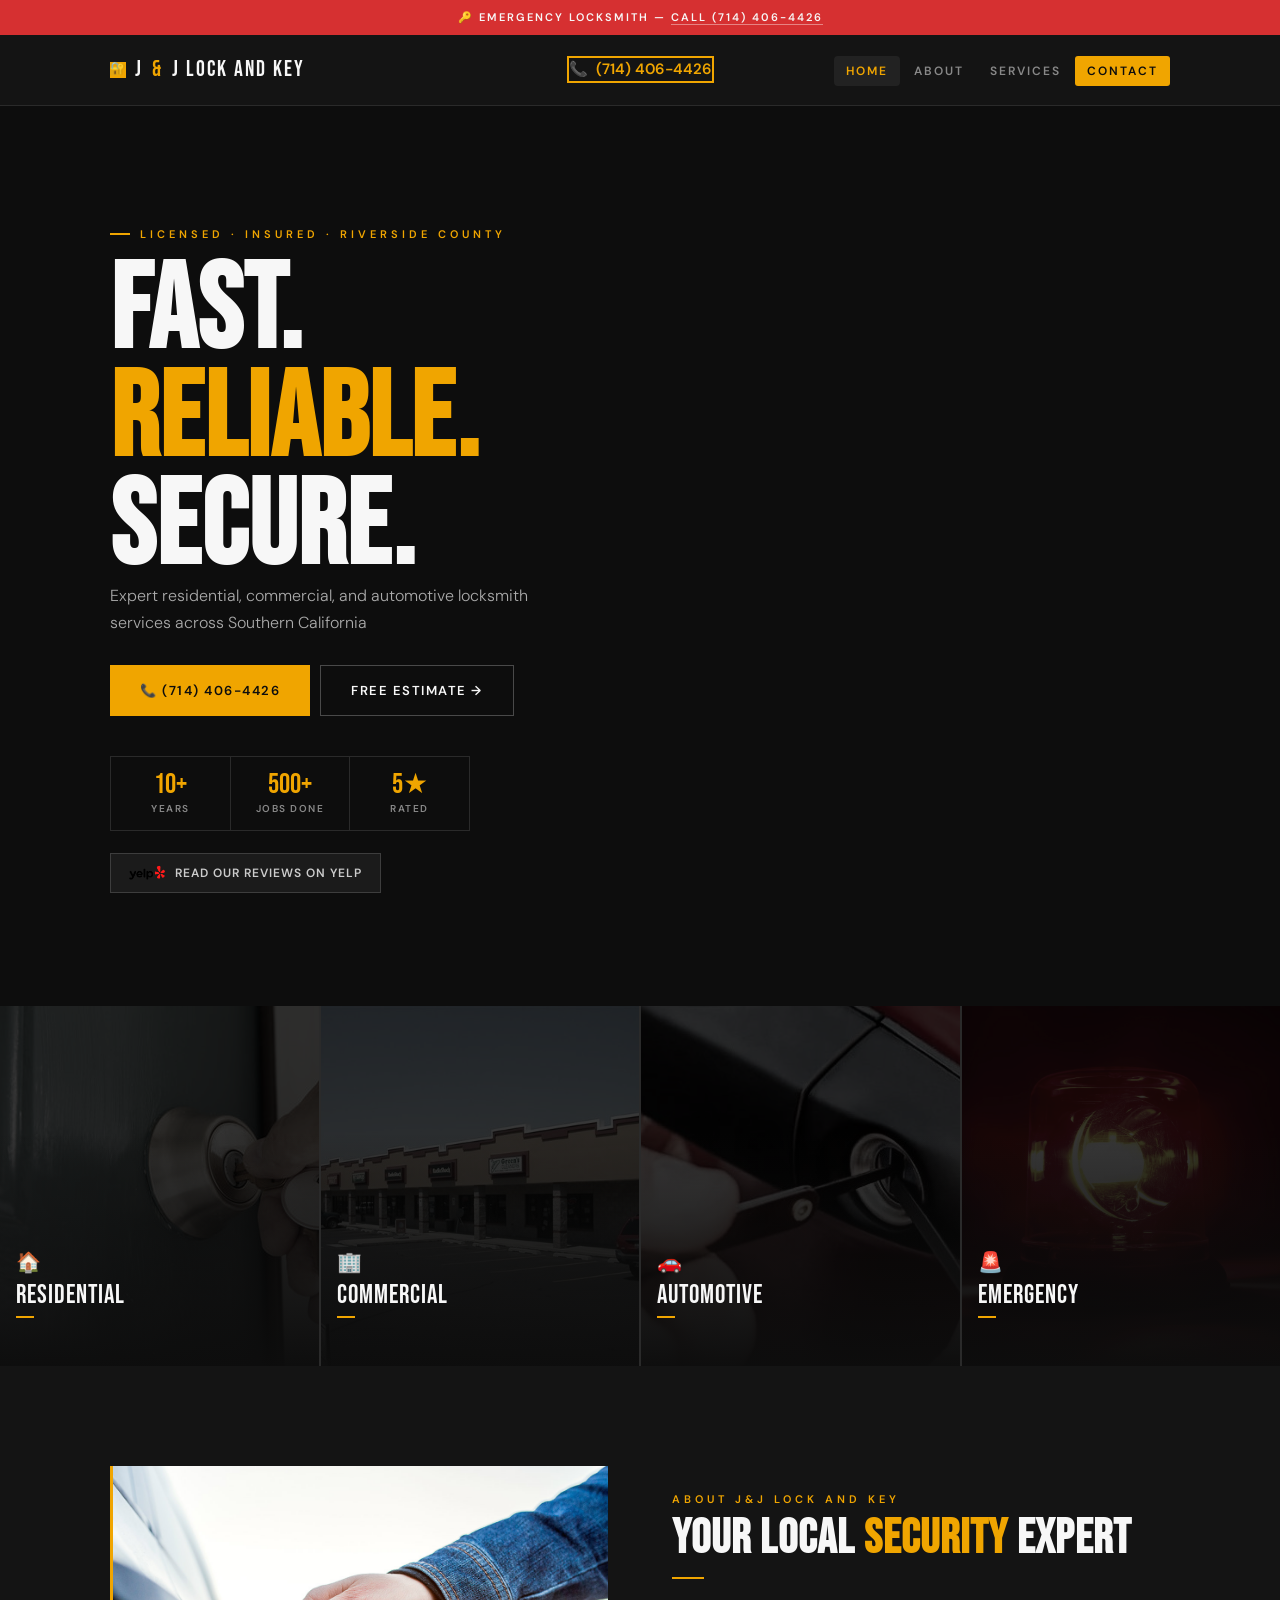
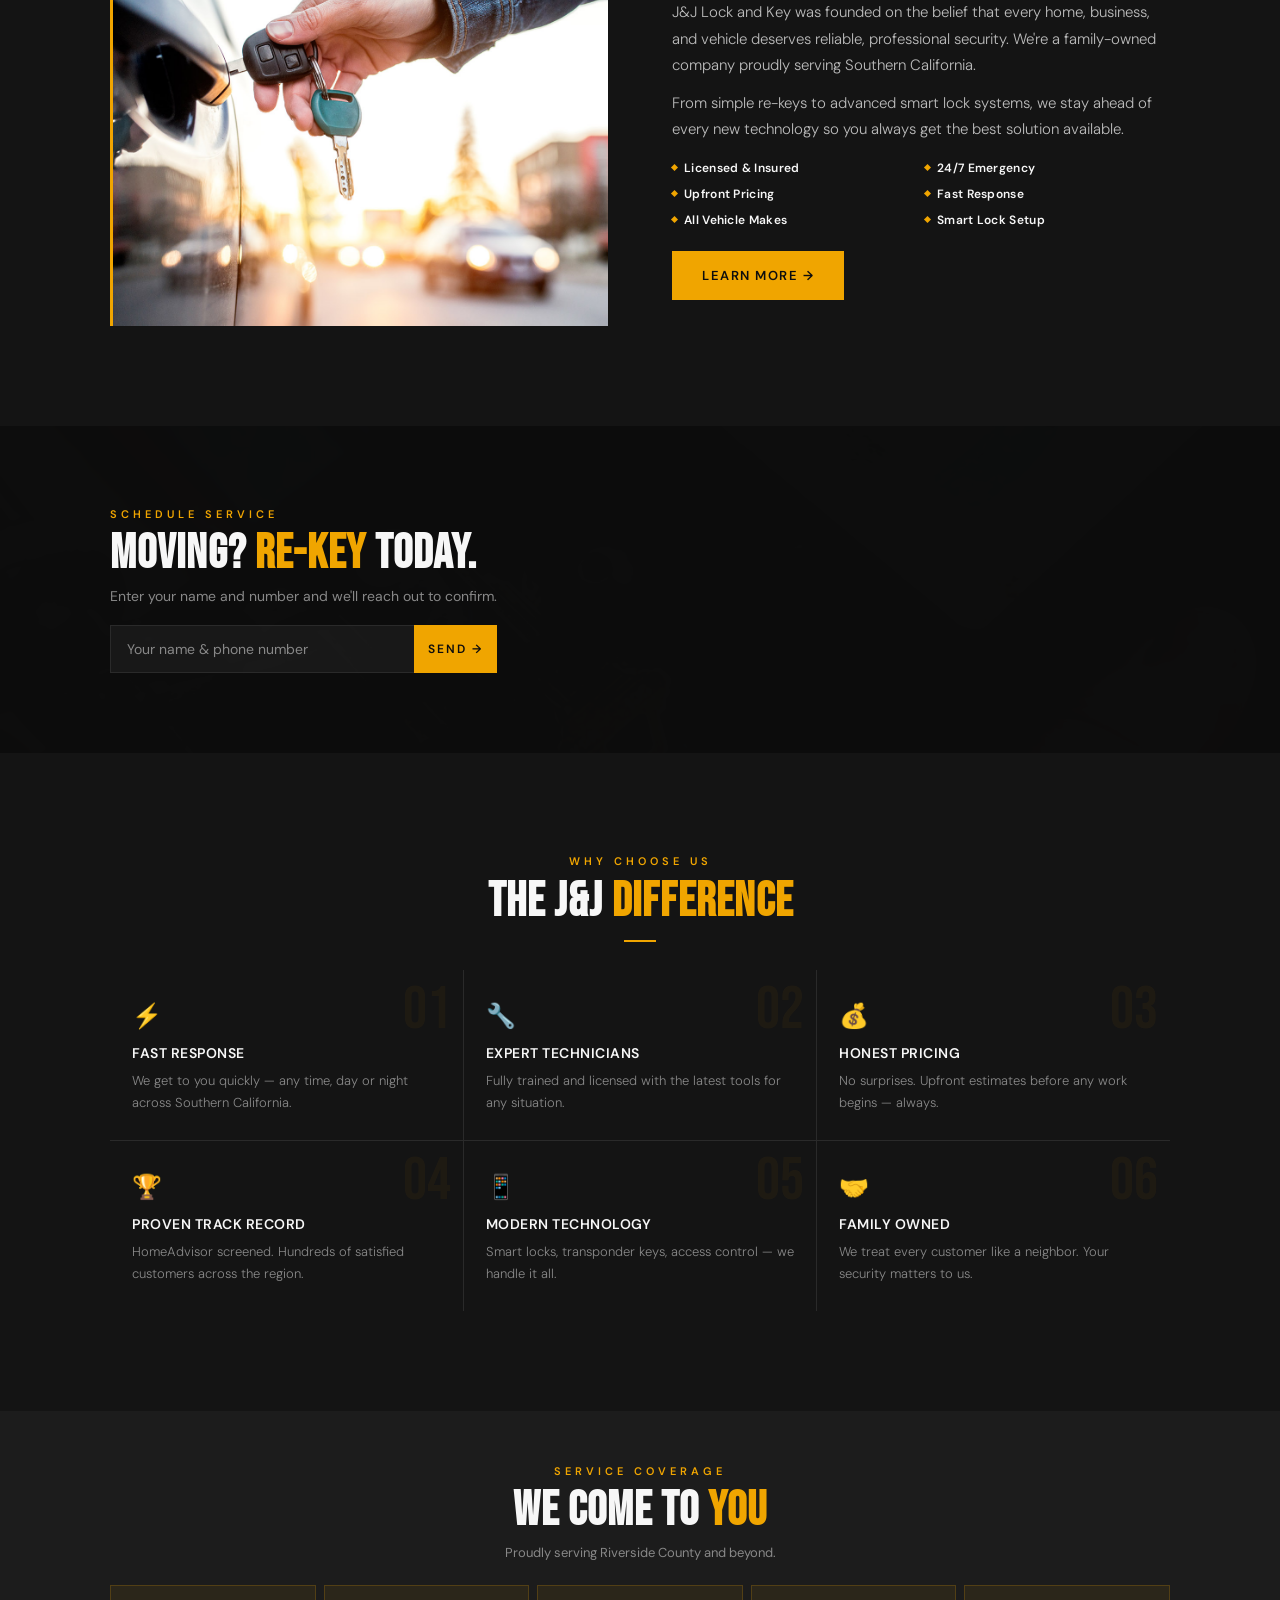
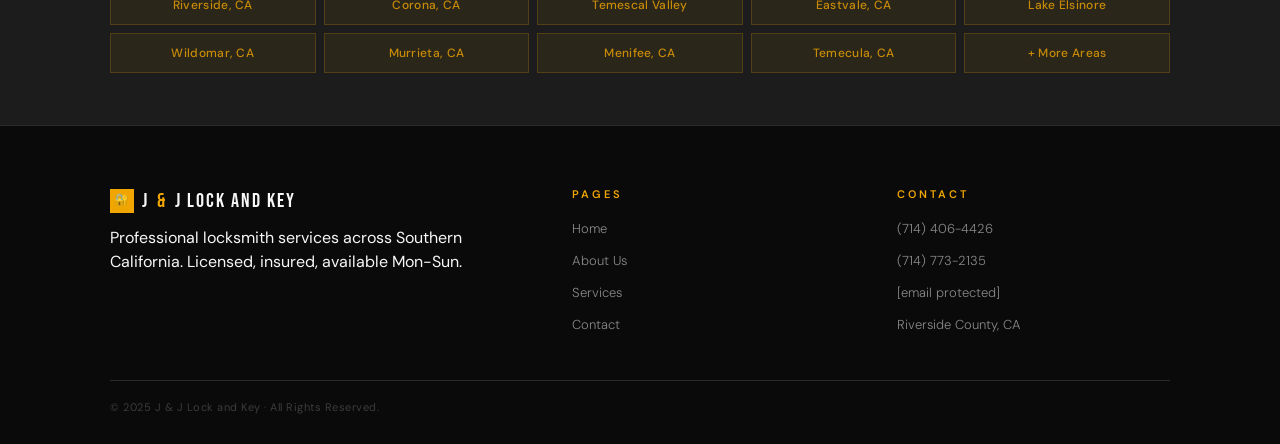
==== commit a9888290: "Add files via upload" ====
--- a/index.html
+++ b/index.html
@@ -5,14 +5,14 @@
 <meta name="viewport" content="width=device-width, initial-scale=1.0">
 <title>J&J Lock and Key – Professional Locksmith | Southern California</title>
 <link rel="stylesheet" href="style.css">
-
+<link rel="icon" type="image/png" href="JJLockLogo.png">
 </head>
 <body>
 <div class="strip"><p>🔑 Emergency Locksmith — <a href="tel:+17144064426">Call (714) 406-4426</a></p></div>
 <nav class="nav">
   <div class="wrap">
     <div class="nav__inner">
-      <a href="index.html" class="nav__logo"><div class="nav__logo-mark">🔐</div>J<span>&amp;</span>J Lock</a>
+      <a href="index.html" class="nav__logo"><div class="nav__logo-mark">🔐</div>J<span>&amp;</span>J Lock and Key</a>
       <a href="tel:+17144064426" class="nav__phone-mobile">📞 (714) 406-4426</a>
       <a href="tel:+17144064426" class="nav__phone-desktop">(714) 406-4426</a>
       <ul class="nav__links">
@@ -31,7 +31,7 @@
 <div class="nav__scrim" id="scrim"></div>
 <div class="nav__drawer" id="drawer">
   <div class="nav__drawer-top">
-    <div class="nav__drawer-logo"><div class="nav__logo-mark">🔐</div>J<span>&amp;</span>J Lock</div>
+    <div class="nav__drawer-logo"><div class="nav__logo-mark">🔐</div>J<span>&amp;</span>J Lock and Key</div>
     <button class="nav__drawer-close" id="drawerClose">✕</button>
   </div>
   <div class="nav__drawer-phone">
@@ -74,11 +74,16 @@
         <a href="tel:+17144064426" class="btn btn--gold">📞 (714) 406-4426</a>
         <a href="contact.html" class="btn btn--ghost">Free Estimate →</a>
       </div>
+      
       <div class="hero__stats a5">
         <div class="hstat"><div class="hstat__n">10+</div><div class="hstat__l">Years</div></div>
         <div class="hstat"><div class="hstat__n">500+</div><div class="hstat__l">Jobs Done</div></div>
-        <div class="hstat"><div class="hstat__n">5★</div><div class="hstat__l">Rated</div></div>
+        <div class="hstat"><div class="hstat__n">5&#9733;</div><div class="hstat__l">Rated</div></div>
       </div>
+      <a href="https://www.yelp.com/biz/j-and-j-lock-and-key-corona" target="_blank" rel="noopener" class="yelp-link">
+        <img src="yelplogo.png" alt="Read our reviews on Yelp" class="yelp-logo">
+        <span>Read Our Reviews on Yelp</span>
+      </a>
     </div>
   </div>
 </section>
@@ -167,7 +172,7 @@
   <div class="footer__grid">
     <div>
       <a href="index.html" class="footer__logo"><div class="footer__logo-mark">🔐</div>J<span>&amp;</span>J Lock and Key</a>
-      <p>Professional locksmith services across Southern California. Licensed, insured, available 7 days a week</p>
+      <p>Professional locksmith services across Southern California. Licensed, insured, available Mon-Sun.</p>
     </div>
     <div>
       <span class="footer__head">Pages</span>
--- a/style.css
+++ b/style.css
@@ -69,8 +69,8 @@
 /* ─── NAV ─── */
 .nav{background:var(--dark);border-bottom:1px solid var(--border);position:sticky;top:0;z-index:400;}
 .nav__inner{display:grid;grid-template-columns:auto 1fr auto;align-items:center;height:58px;}
-.nav__logo{font-family:var(--d);font-size:20px;letter-spacing:2px;text-transform:uppercase;color:var(--white);display:flex;align-items:center;gap:9px;white-space:nowrap;justify-self:start;}
-.nav__logo-mark{width:28px;height:28px;background:var(--gold);display:flex;align-items:center;justify-content:center;font-size:13px;flex-shrink:0;}
+.nav__logo{font-family:var(--d);font-size:14px;letter-spacing:2px;text-transform:uppercase;color:var(--white);display:flex;align-items:center;gap:9px;white-space:nowrap;justify-self:start;}
+.nav__logo-mark{width:16px;height:16px;background:var(--gold);display:flex;align-items:center;justify-content:center;font-size:13px;flex-shrink:0;}
 .nav__logo span{color:var(--gold);}
 .nav__phone-desktop{display:none;}
 .nav__phone-mobile{justify-self:center;margin-left:-20px;display:flex;align-items:center;gap:6px;border:1.5px solid var(--gold);padding:7px 14px;font-size:12px;font-weight:600;letter-spacing:1px;color:var(--gold);white-space:nowrap;transition:all .2s;}
@@ -114,8 +114,8 @@
 
 /* ─── HERO ─── */
 .hero{position:relative;min-height:100svh;display:flex;align-items:center;overflow:hidden;padding-bottom:70px;}
-.hero__video{position:absolute;inset:0;width:100%;height:100%;object-fit:cover;filter:brightness(.14) saturate(.3);}
-.hero__overlay{position:absolute;inset:0;background:linear-gradient(160deg,rgba(13,13,13,.97) 0%,rgba(13,13,13,.8) 60%,rgba(13,13,13,.25) 100%);}
+.hero__video{position:absolute;inset:0;width:100%;height:100%;object-fit:cover;filter:brightness(.55) saturate(.7);}
+.hero__overlay{position:absolute;inset:0;background:linear-gradient(160deg,rgba(13,13,13,.75) 0%,rgba(13,13,13,.5) 60%,rgba(13,13,13,.15) 100%);}
 .hero__body{position:relative;z-index:2;padding:52px 0;}
 .hero__eyebrow{display:inline-flex;align-items:center;gap:10px;margin-bottom:16px;}
 .hero__eyebrow::before{content:'';width:20px;height:2px;background:var(--gold);}
@@ -383,3 +383,9 @@
   .cf{padding:40px;}
   .map-box{height:280px;}
 }
+
+/* YELP LINK */
+.yelp-link{display:inline-flex;align-items:center;gap:10px;margin-top:22px;background:rgba(255,255,255,.06);border:1px solid rgba(255,255,255,.15);padding:10px 18px;transition:all .2s;color:#ccc;}
+.yelp-link:hover{border-color:#e0201c;background:rgba(224,32,28,.08);}
+.yelp-logo{width:36px;height:auto;}
+.yelp-link span{font-size:12px;font-weight:600;letter-spacing:1px;text-transform:uppercase;}
